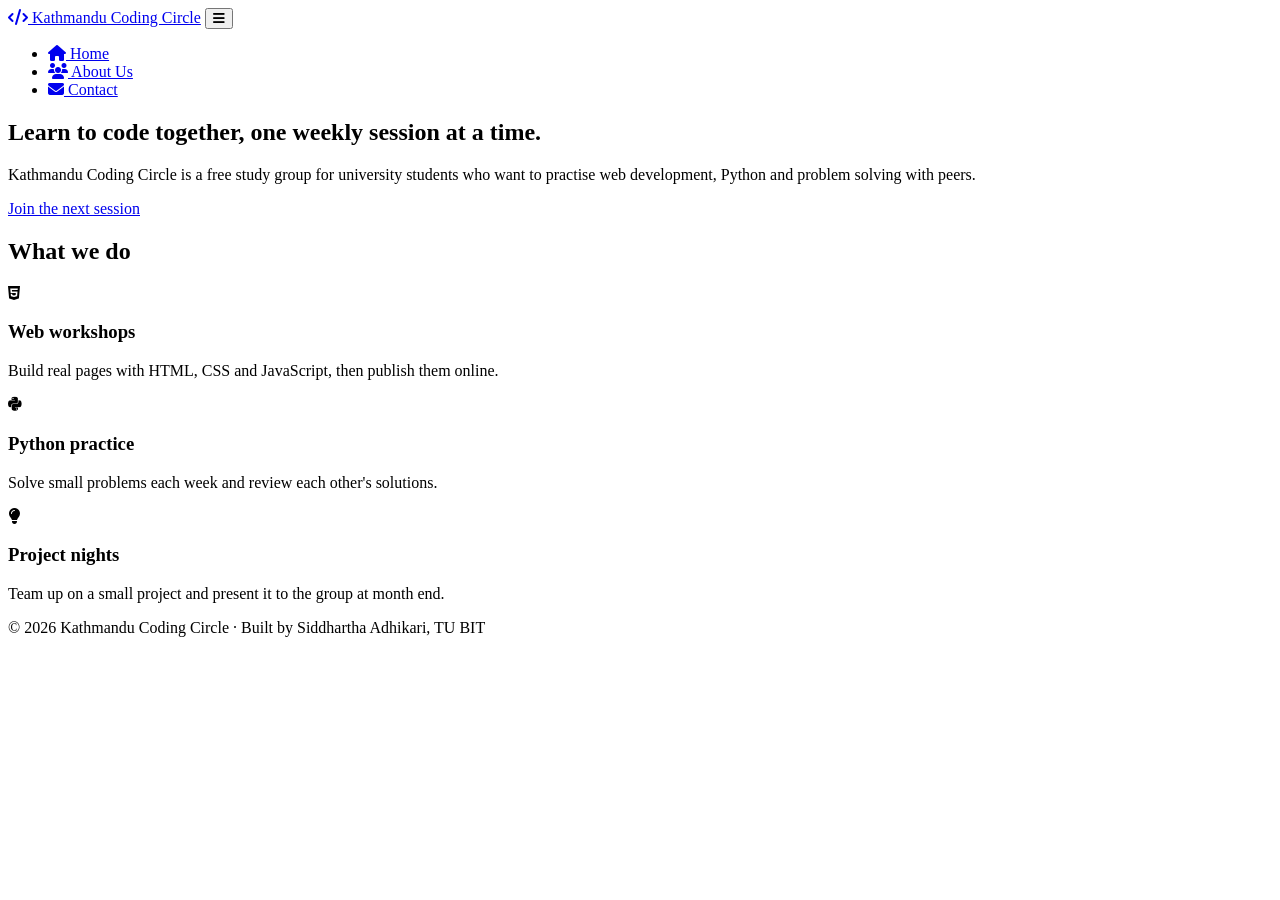
==== index.html @ 6126b5b5 "Add files via upload" ====
<!DOCTYPE html>
<html lang="en">
<head>
<meta charset="UTF-8">
<meta name="viewport" content="width=device-width, initial-scale=1">
<title>Home | Kathmandu Coding Circle</title>
<meta name="description" content="A student-run coding study group in Kathmandu.">
<link rel="preconnect" href="https://fonts.googleapis.com">
<link rel="stylesheet" href="https://fonts.googleapis.com/css2?family=Bricolage+Grotesque:wght@600;800&family=Source+Serif+4:wght@400;600&display=swap">
<link rel="stylesheet" href="https://cdnjs.cloudflare.com/ajax/libs/font-awesome/6.5.2/css/all.min.css">
<link rel="stylesheet" href="css/style.css">
</head>
<body>
<header>
 <div class="nav-bar">
  <a class="brand" href="index.html"><i class="fa-solid fa-code"></i> Kathmandu Coding Circle</a>
  <button class="menu-toggle" aria-label="Toggle menu" aria-expanded="false"><i class="fa-solid fa-bars"></i></button>
  <nav aria-label="Main">
   <ul>
    <li><a href="index.html"><i class="fa-solid fa-house"></i> Home</a></li>
    <li><a href="about.html"><i class="fa-solid fa-users"></i> About Us</a></li>
    <li><a href="contact.html"><i class="fa-solid fa-envelope"></i> Contact</a></li>
   </ul>
  </nav>
 </div>
</header>
<main>
<section class="hero">
 <h1>Learn to code together, one weekly session at a time.</h1>
 <p>Kathmandu Coding Circle is a free study group for university students who want to practise web development, Python and problem solving with peers.</p>
 <a class="btn" href="contact.html">Join the next session</a>
</section>
<section>
 <h2>What we do</h2>
 <div class="grid">
  <article class="card"><i class="fa-brands fa-html5"></i><h3>Web workshops</h3><p>Build real pages with HTML, CSS and JavaScript, then publish them online.</p></article>
  <article class="card"><i class="fa-brands fa-python"></i><h3>Python practice</h3><p>Solve small problems each week and review each other's solutions.</p></article>
  <article class="card"><i class="fa-solid fa-lightbulb"></i><h3>Project nights</h3><p>Team up on a small project and present it to the group at month end.</p></article>
 </div>
</section>
</main>
<footer>&copy; 2026 Kathmandu Coding Circle &middot; Built by Siddhartha Adhikari, TU BIT</footer>
<script src="js/main.js"></script>
</body>
</html>
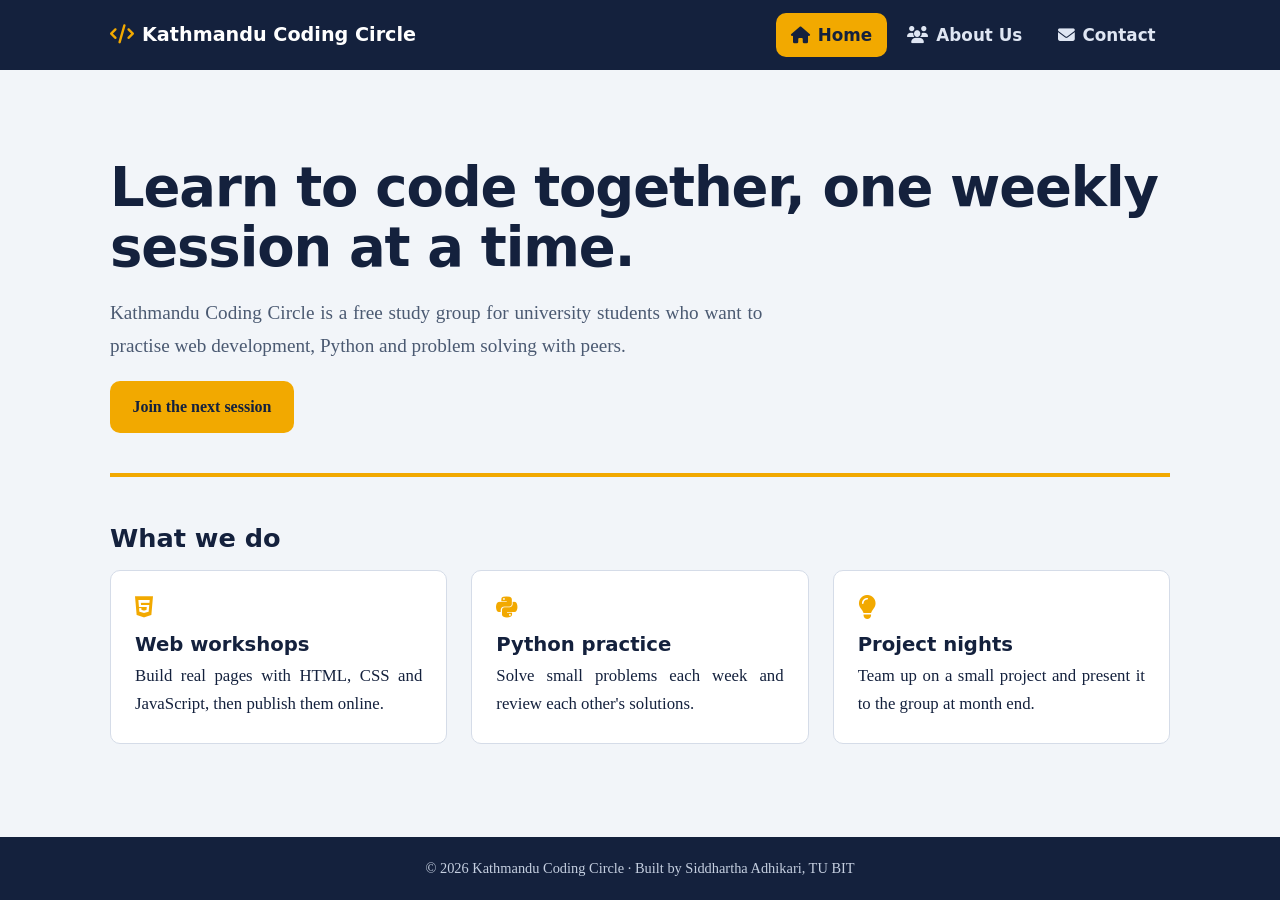
==== commit 61f4514f: "Update index.html" ====
--- a/index.html
+++ b/index.html
@@ -39,7 +39,7 @@
  </div>
 </section>
 </main>
-<footer>&copy; 2026 Kathmandu Coding Circle &middot; Built by Siddhartha Adhikari, TU BIT</footer>
+<footer>&copy; 2026 Kathmandu Coding Circle &middot; Built by Siddhartha Adhikari, TU BIT </footer>
 <script src="js/main.js"></script>
 </body>
 </html>
--- a/css/style.css
+++ b/css/style.css
@@ -0,0 +1,51 @@
+:root{--ink:#14213d;--paper:#f2f5f9;--card:#fff;--accent:#f2a900;--muted:#4b5a72;--line:#d5dce8;--radius:10px}
+*{box-sizing:border-box;margin:0;padding:0}
+body{font-family:"Source Serif 4",Georgia,serif;background:var(--paper);color:var(--ink);line-height:1.7;font-size:1.05rem;display:flex;flex-direction:column;min-height:100vh}
+h1,h2,h3,.brand,nav a,button,label{font-family:"Bricolage Grotesque",system-ui,sans-serif}
+h1{font-size:clamp(2rem,5vw,3.4rem);line-height:1.1;letter-spacing:-.02em}
+h2{font-size:1.6rem;margin-bottom:.6rem}
+p{text-align:justify;hyphens:auto;max-width:68ch}
+a{color:inherit}
+:focus-visible{outline:3px solid var(--accent);outline-offset:2px}
+
+/* Header + navigation (Flexbox) */
+header{background:var(--ink);color:#fff;position:sticky;top:0;z-index:10}
+.nav-bar{display:flex;align-items:center;justify-content:space-between;max-width:1100px;margin:0 auto;padding:.8rem 1.25rem}
+.brand{font-weight:800;font-size:1.2rem;text-decoration:none;display:flex;gap:.5rem;align-items:center}
+.brand i{color:var(--accent)}
+nav ul{display:flex;gap:.4rem;list-style:none}
+nav a{display:flex;align-items:center;gap:.5rem;padding:.5rem .9rem;border-radius:var(--radius);text-decoration:none;color:#dfe6f3;font-weight:600}
+nav a:hover{background:rgba(255,255,255,.12)}
+nav a.active{background:var(--accent);color:var(--ink)}
+.menu-toggle{display:none;background:none;border:0;color:#fff;font-size:1.5rem;cursor:pointer}
+
+/* Layout */
+main{flex:1;width:100%;max-width:1100px;margin:0 auto;padding:2.5rem 1.25rem}
+.hero{display:flex;flex-direction:column;gap:1.2rem;padding:3rem 0 2.5rem;border-bottom:4px solid var(--accent);margin-bottom:2.5rem}
+.hero p{font-size:1.2rem;color:var(--muted)}
+.btn{align-self:flex-start;background:var(--accent);color:var(--ink);border:0;padding:.75rem 1.4rem;border-radius:var(--radius);font-weight:700;font-size:1rem;text-decoration:none;cursor:pointer}
+.btn:hover{filter:brightness(.93)}
+.grid{display:grid;grid-template-columns:repeat(auto-fit,minmax(250px,1fr));gap:1.5rem}
+.card{background:var(--card);border:1px solid var(--line);border-radius:var(--radius);padding:1.5rem}
+.card i{font-size:1.5rem;color:var(--accent);margin-bottom:.6rem;display:block}
+.split{display:grid;grid-template-columns:1fr 1fr;gap:2.5rem;align-items:start}
+.team li{list-style:none;padding:.6rem 0;border-bottom:1px solid var(--line)}
+.team span{color:var(--muted)}
+
+/* Contact form */
+form{display:grid;gap:1rem}
+label{font-weight:600;display:block;margin-bottom:.25rem}
+input,textarea{width:100%;padding:.7rem;border:1px solid var(--line);border-radius:var(--radius);font:inherit;background:#fff}
+.error{color:#b3261e;font-size:.9rem;min-height:1.2rem;font-family:system-ui,sans-serif}
+.success{background:#e3f4e6;border:1px solid #9ad3a4;padding:1rem;border-radius:var(--radius);display:none}
+.success.show{display:block}
+
+footer{background:var(--ink);color:#c5cfe0;text-align:center;padding:1.2rem;font-size:.9rem}
+
+@media (max-width:720px){
+ .menu-toggle{display:block}
+ nav ul{display:none;position:absolute;top:100%;left:0;right:0;flex-direction:column;background:var(--ink);padding:.5rem 1.25rem 1rem}
+ nav ul.open{display:flex}
+ .split{grid-template-columns:1fr}
+}
+@media (prefers-reduced-motion:reduce){*{transition:none!important}}
